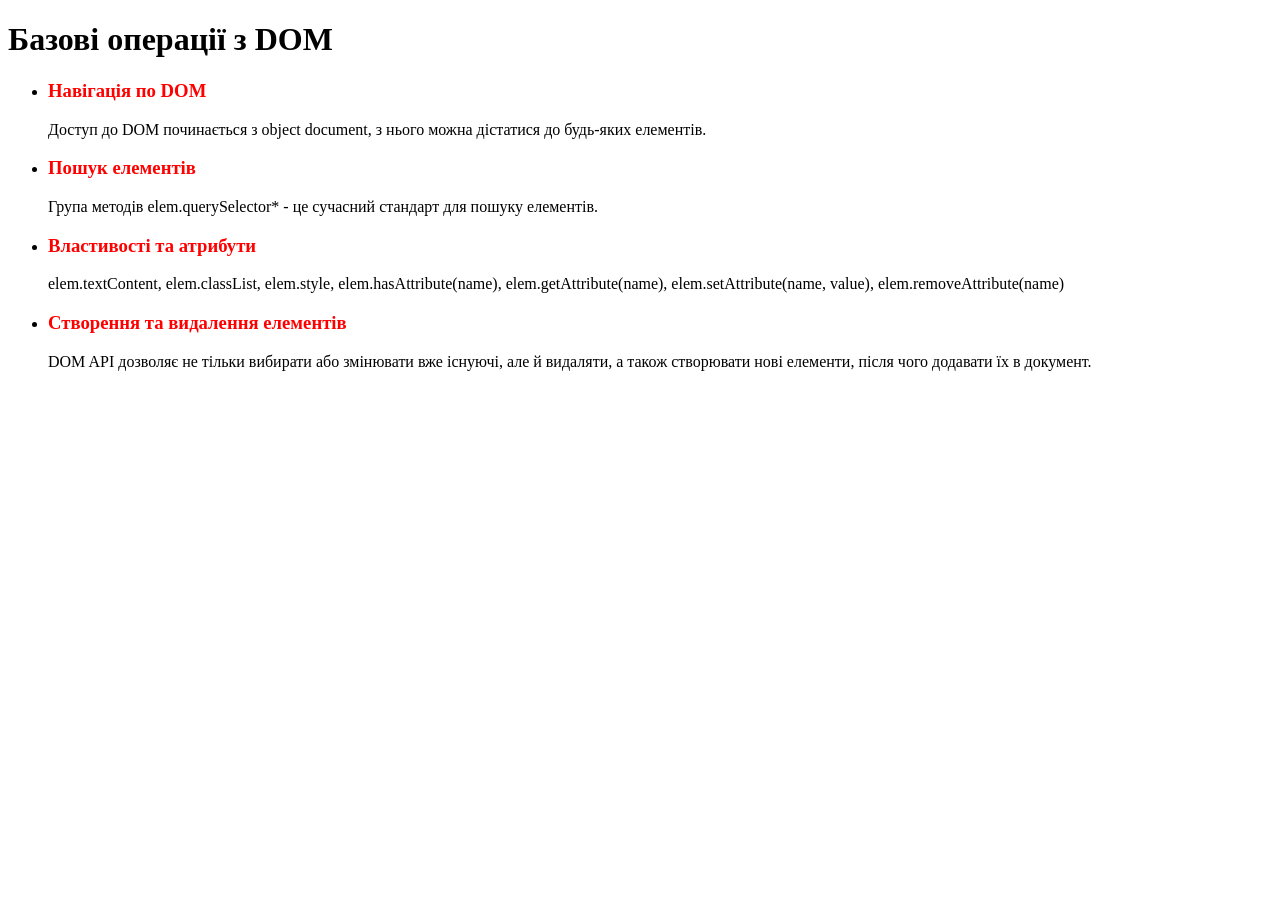
==== vlad.html @ abc20388 "10 Done" ====
<!DOCTYPE html>
<html lang="en">
  <head>
    <meta charset="UTF-8" />
    <meta http-equiv="X-UA-Compatible" content="IE=edge" />
    <meta name="viewport" content="width=device-width, initial-scale=1.0" />
    <title>Task 7</title>
    <link rel="stylesheet" href="css/common.css" />
  </head>
  <body>
    <h1 id="title">Базові операції з DOM</h1>
    <ul class="list">
      <li data-topic="navigation">
        <h3>Навігація по DOM</h3>
        <p>
          Доступ до DOM починається з object document, з нього можна дістатися
          до будь-яких елементів.
        </p>
      </li>
      <li data-topic="search">
        <h3>Пошук елементів</h3>
        <p>
          Група методів elem.querySelector* - це сучасний стандарт для пошуку
          елементів.
        </p>
      </li>
      <li data-topic="props">
        <h3 class="completed">Властивості та атрибути</h3>
        <p>
          elem.textContent, elem.classList, elem.style, elem.hasAttribute(name),
          elem.getAttribute(name), elem.setAttribute(name, value),
          elem.removeAttribute(name)
        </p>
      </li>
      <li data-topic="manipulation">
        <h3>Створення та видалення елементів</h3>
        <p>
          DOM API дозволяє не тільки вибирати або змінювати вже існуючі, але й
          видаляти, а також створювати нові елементи, після чого додавати їх в
          документ.
        </p>
      </li>
    </ul>
    <script src="./vlad.js" type="module"></script>
  </body>
</html>
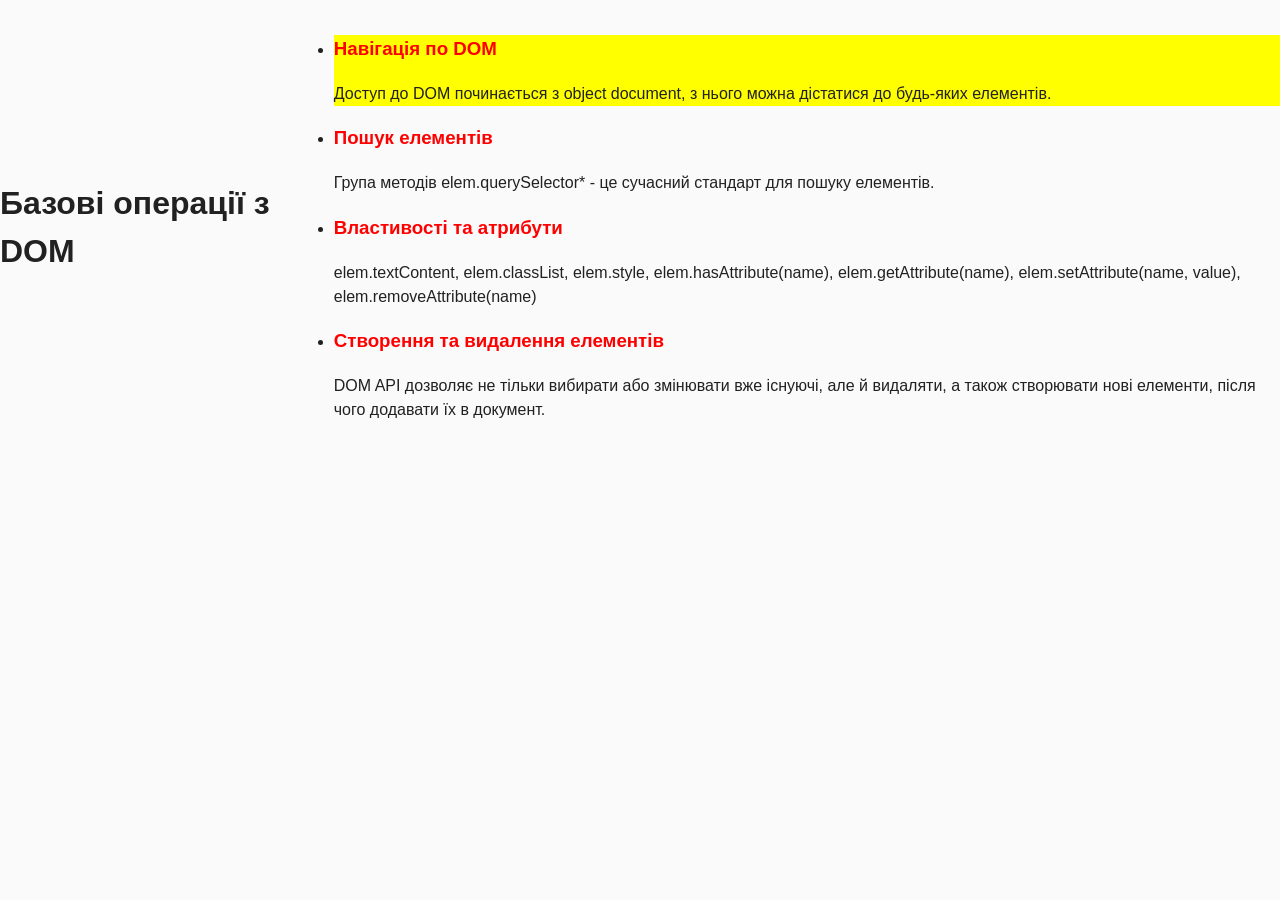
==== commit 7542dbd4: "13 Done" ====
--- a/vlad.html
+++ b/vlad.html
@@ -5,7 +5,7 @@
     <meta http-equiv="X-UA-Compatible" content="IE=edge" />
     <meta name="viewport" content="width=device-width, initial-scale=1.0" />
     <title>Task 7</title>
-    <link rel="stylesheet" href="css/common.css" />
+    <link rel="stylesheet" href="./common.css" />
   </head>
   <body>
     <h1 id="title">Базові операції з DOM</h1>
--- a/common.css
+++ b/common.css
@@ -0,0 +1,35 @@
+* {
+  box-sizing: border-box;
+}
+
+body {
+  margin: 16px;
+  font-family: -apple-system, BlinkMacSystemFont, "Segoe UI", Roboto, Oxygen,
+    Ubuntu, Cantarell, "Open Sans", "Helvetica Neue", sans-serif;
+  -webkit-font-smoothing: antialiased;
+  -moz-osx-font-smoothing: grayscale;
+  background-color: #fafafa;
+  color: #212121;
+  line-height: 1.5;
+}
+
+body {
+  display: flex;
+  justify-content: center;
+  align-items: center;
+  margin: 0;
+}
+
+.gallery {
+  list-style: none;
+  display: flex;
+  flex-wrap: wrap;
+  gap: 10px;
+}
+
+.gallery img {
+  max-width: 100%;
+  height: auto;
+  border: 2px solid #ddd;
+  border-radius: 8px;
+}
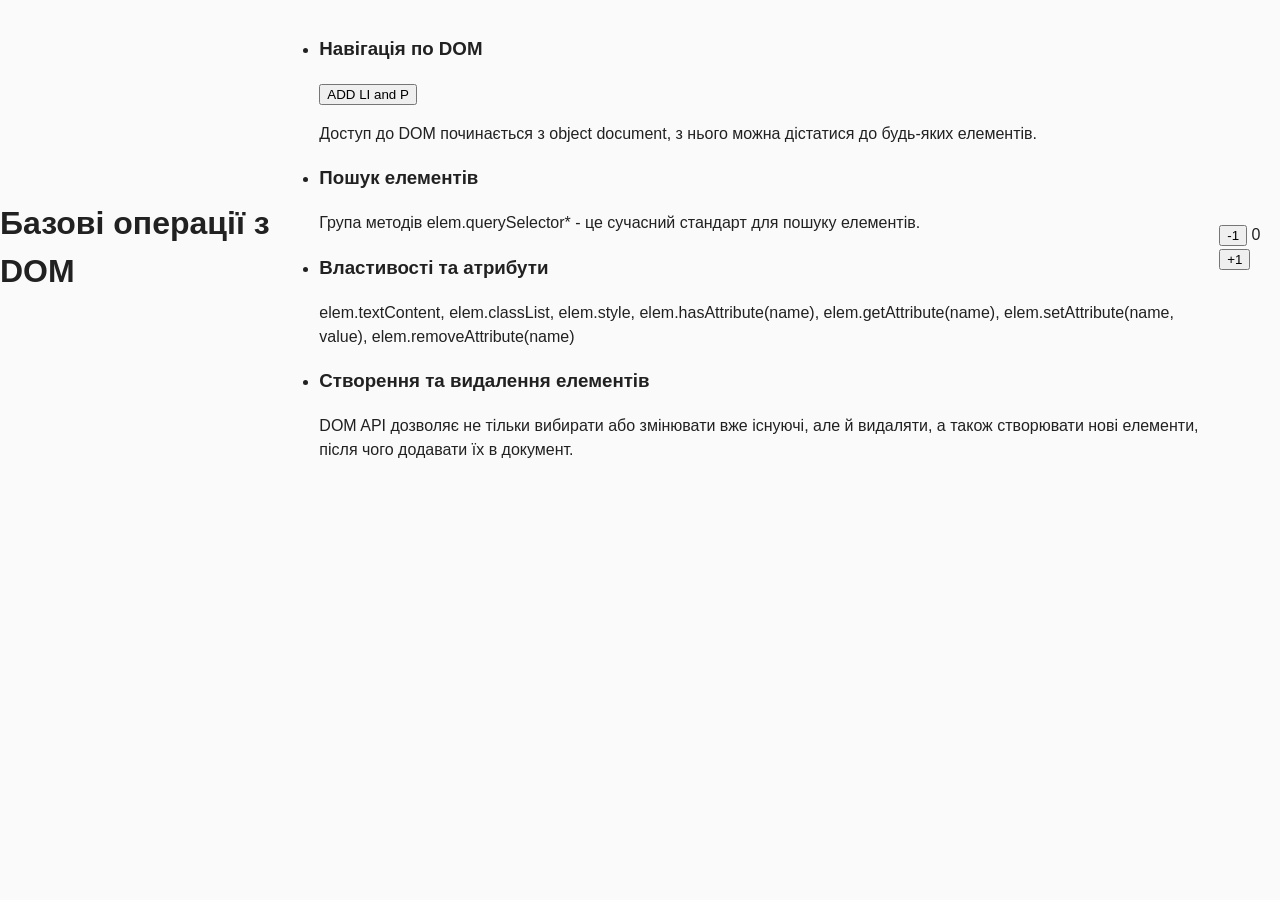
==== commit 8c767fd2: "1 3 4 DONE" ====
--- a/vlad.html
+++ b/vlad.html
@@ -12,6 +12,7 @@
     <ul class="list">
       <li data-topic="navigation">
         <h3>Навігація по DOM</h3>
+        <button type="button" class="type-button">ADD LI and P</button>
         <p>
           Доступ до DOM починається з object document, з нього можна дістатися
           до будь-яких елементів.
@@ -41,6 +42,16 @@
         </p>
       </li>
     </ul>
+    <div id="counter">
+      <button type="button" data-action="decrement">-1</button>
+      <span id="value">0</span>
+      <button type="button" data-action="increment">+1</button>
+    </div>
+    <!-- <div class="widget">
+      <p>Background color: <span class="color">-</span></p>
+      <button type="button" class="change-color">Change color</button>
+    </div> -->
+
     <script src="./vlad.js" type="module"></script>
   </body>
 </html>
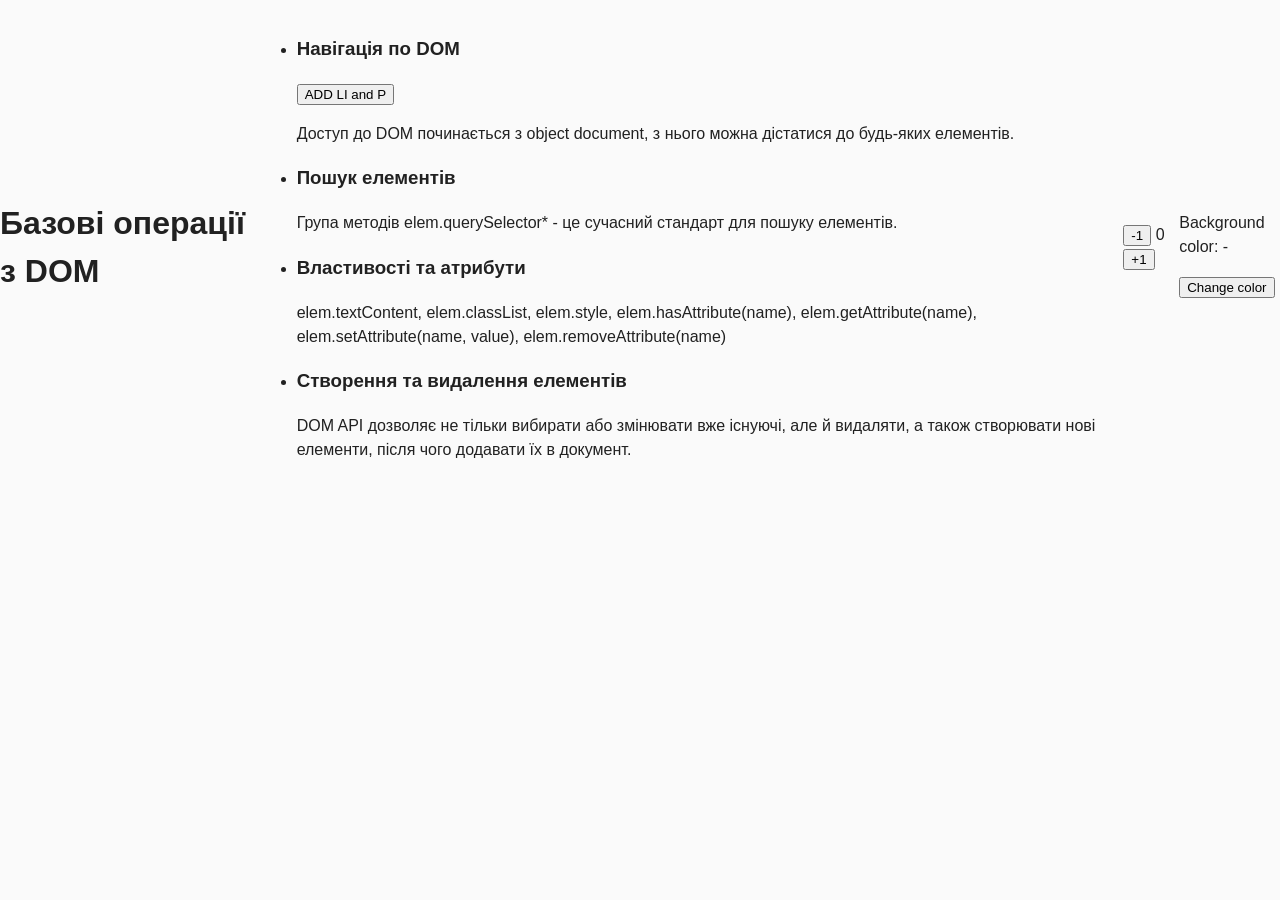
==== commit b9b31600: "2 not fully done" ====
--- a/vlad.html
+++ b/vlad.html
@@ -47,10 +47,10 @@
       <span id="value">0</span>
       <button type="button" data-action="increment">+1</button>
     </div>
-    <!-- <div class="widget">
+    <div class="widget">
       <p>Background color: <span class="color">-</span></p>
       <button type="button" class="change-color">Change color</button>
-    </div> -->
+    </div>
 
     <script src="./vlad.js" type="module"></script>
   </body>
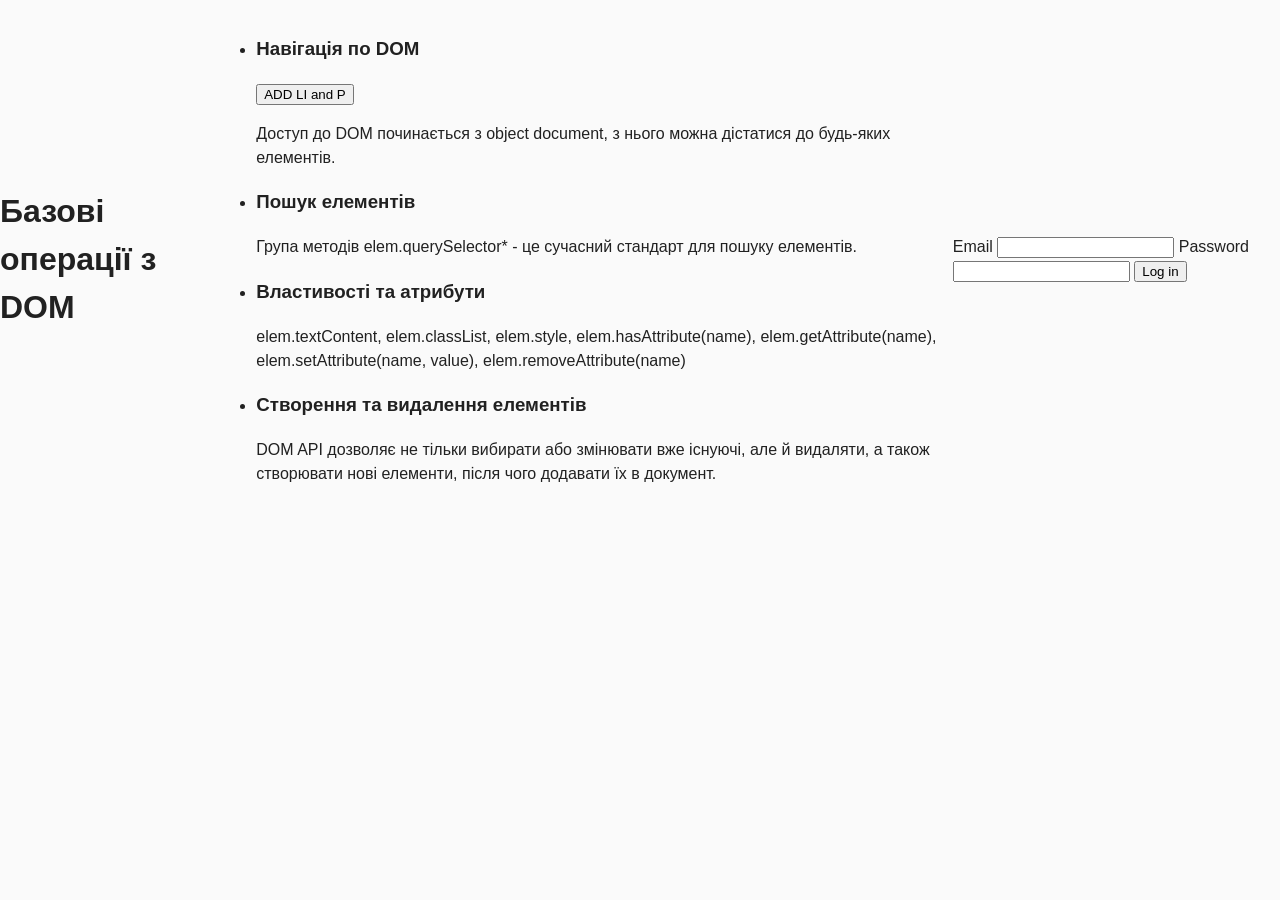
==== commit 2f94e628: "3 AND 4 TASKS DONE" ====
--- a/vlad.html
+++ b/vlad.html
@@ -42,6 +42,11 @@
         </p>
       </li>
     </ul>
+    <!-- <form class="form" autocomplete="off">
+      <input type="text" class="login" name="login" placeholder="Login" />
+      <input type="number" name="password" placeholder="Password" />
+      <button class="btn" type="submit">Register</button>
+    </form>
     <div id="counter">
       <button type="button" data-action="decrement">-1</button>
       <span id="value">0</span>
@@ -50,7 +55,21 @@
     <div class="widget">
       <p>Background color: <span class="color">-</span></p>
       <button type="button" class="change-color">Change color</button>
-    </div>
+    </div> -->
+    <!-- <input type="text" id="name-input" placeholder="Please enter your name" />
+    <h1>Hello, <span id="name-output">Anonymous</span>!</h1> -->
+
+    <form class="login-form">
+      <label>
+        Email
+        <input type="email" name="email" />
+      </label>
+      <label>
+        Password
+        <input type="password" name="password" />
+      </label>
+      <button type="submit">Log in</button>
+    </form>
 
     <script src="./vlad.js" type="module"></script>
   </body>
